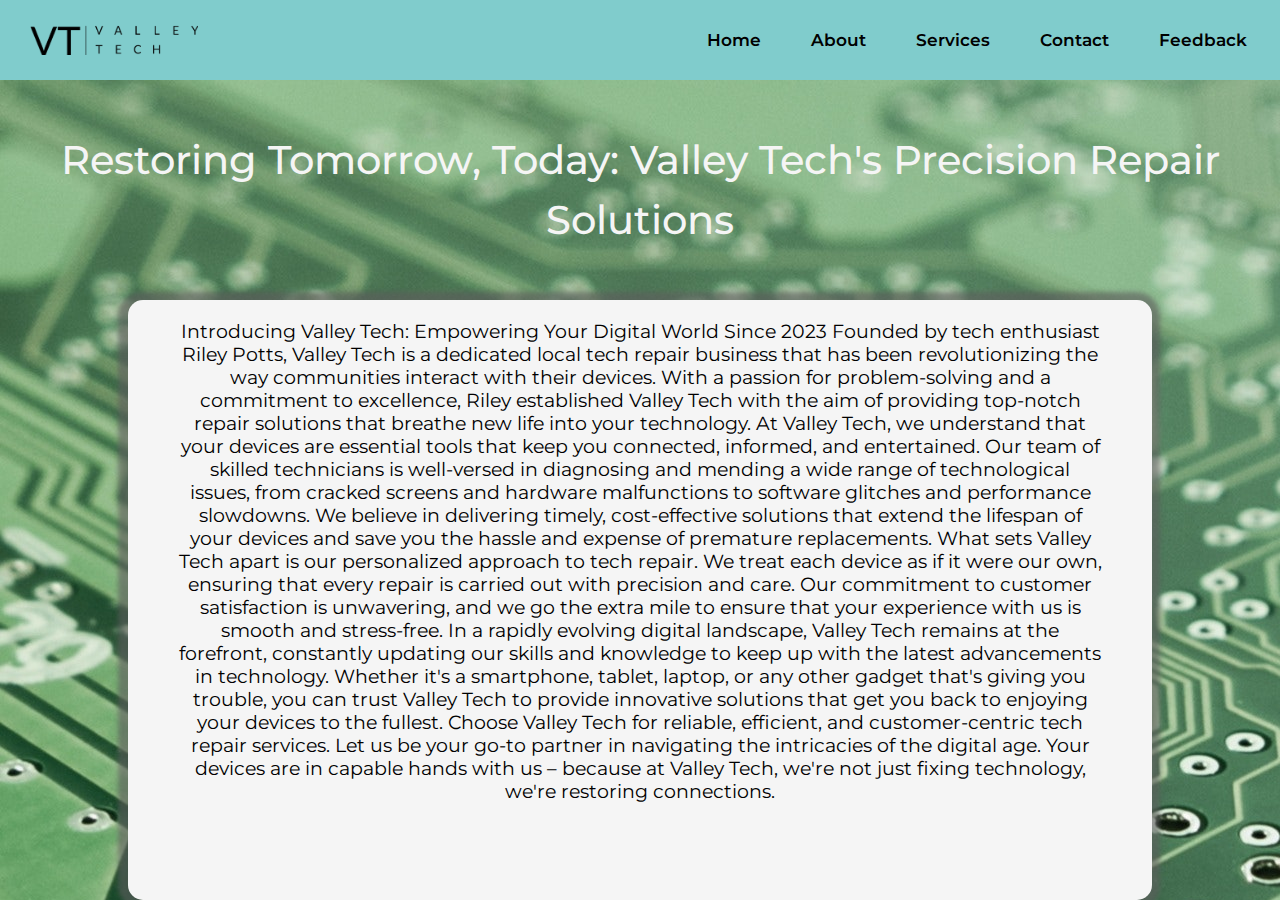
==== index.html @ f39b0812 "Initial commit" ====
<!DOCTYPE html>
<html lang="en">
<head>
    <meta charset="UTF-8">
    <meta name="viewport" content="width=device-width, initial-scale=1.0">
    <title>Valley Tech</title>
    <link rel="stylesheet" href="style.css">
    <link rel="stylesheet" href="https://cdnjs.cloudflare.com/ajax/libs/font-awesome/4.7.0/css/font-awesome.min.css">
</head>

<body>
    <nav>
        <input type="checkbox" id="check">
        <label for="check" class="check-button">
            <i class="fa fa-sharp fa-bars fa-beat"></i>
        </label>
        <label><a href="index.html"><img src="images/ValleyTechLogo.png" alt="" class="logo-image"></a></label>
        <ul>
            <li><a href="#">Home</a></li>
            <li><a href="#">About</a></li>
            <li><a href="#">Services</a></li>
            <li><a href="#">Contact</a></li>
            <li><a href="#">Feedback</a></li>
        </ul>
    </nav>

    <section>
        <p>Restoring Tomorrow, Today: Valley Tech's Precision Repair Solutions</p>
        <div class="main-text-body">
            <h3>
                Introducing Valley Tech: Empowering Your Digital World Since 2023
                
                Founded by tech enthusiast Riley Potts, Valley Tech is a dedicated local tech repair business that has been revolutionizing the way communities interact with their devices. With a passion for problem-solving and a commitment to excellence, Riley established Valley Tech with the aim of providing top-notch repair solutions that breathe new life into your technology.
                
                At Valley Tech, we understand that your devices are essential tools that keep you connected, informed, and entertained. Our team of skilled technicians is well-versed in diagnosing and mending a wide range of technological issues, from cracked screens and hardware malfunctions to software glitches and performance slowdowns. We believe in delivering timely, cost-effective solutions that extend the lifespan of your devices and save you the hassle and expense of premature replacements.
                
                What sets Valley Tech apart is our personalized approach to tech repair. We treat each device as if it were our own, ensuring that every repair is carried out with precision and care. Our commitment to customer satisfaction is unwavering, and we go the extra mile to ensure that your experience with us is smooth and stress-free.
                
                In a rapidly evolving digital landscape, Valley Tech remains at the forefront, constantly updating our skills and knowledge to keep up with the latest advancements in technology. Whether it's a smartphone, tablet, laptop, or any other gadget that's giving you trouble, you can trust Valley Tech to provide innovative solutions that get you back to enjoying your devices to the fullest.
                
                Choose Valley Tech for reliable, efficient, and customer-centric tech repair services. Let us be your go-to partner in navigating the intricacies of the digital age. Your devices are in capable hands with us – because at Valley Tech, we're not just fixing technology, we're restoring connections.</h3>
            
        </div>
    </section>

    <script src="script.js"></script>
</body>
</html>
---- style.css ----
@import url('https://fonts.googleapis.com/css2?family=Montserrat:wght@300;400;500;600;700;800&display=swap');

* {
    margin: 0;
    padding: 0;
    text-decoration: none;
    list-style: none;
    box-sizing: border-box;
    font-weight: 600;
}

body{
    font-family: 'Montserrat', sans-serif;
}

nav {
    background: #80CCCC;
    height: 80px;
    width: 100%;
}

.logo-image{
    height: 30px;
    position: relative;
    top: 50%;
    transform: translate(0, -50%);
    padding-left: 30px;
}

nav ul{
    float: right;
    margin-right: 20px;
}

nav ul li{
    display: inline-block;
    line-height: 80px;
    padding-left: 20px;
}

nav ul li a{
    color: rgb(0, 0, 0);
    padding: 7px 13px;
    border-radius: 3px;
    font-size: 17px;
}

ul a:hover{
    background: rgb(231, 231, 231);
    transition: .5s;
}

.check-button{
    font-size: 30px;
    float: right;
    line-height: 80px;
    margin-right: 30px;
    cursor: pointer;
    display: none;
}

nav #check{
    display: none;
}

@media (max-width: 950px){
    .logo-image{
        height: 25px;
        position: relative;
        top: 50%;
        transform: translate(0, -50%);
        padding-left: 30px;
    }

    nav ul li a{
        color: rgb(0, 0, 0);
        padding: 7px 13px;
        border-radius: 3px;
        font-size: 15px;
    }
}

@media (max-width: 800px) {
    .check-button{
        display: block;
    }
    nav ul{
        position: fixed;
        width: 100%;
        height: 100vh;
        background: #578a8a;
        top: 80px;
        left: 200%;
        text-align: center;
        transition: all .5s;
    }
    nav ul li {
        display: block;
        margin: 50px;
        line-height: 30px;
    }
    nav ul li a{
        font-size: 4vw;
    }
    ul a:hover{
        background: none;
        color: white;
    }
    nav #check:checked ~ul{
        left: 0;
    }
}

section{
    background-image: url(images/PCB-bg.jpg);
    height: calc(100vh - 80px);
}

section p{
    font-size: 40px;
    font-weight: 500;
    text-align: center;
    padding: 50px 0 50px 0;
    color: whitesmoke;
    line-height: 60px;
}

section h3{
    font-weight: 400;
    text-align: center;
    padding: 20px 50px 0 50px;
}

.main-text-body{
    background-color: whitesmoke;
    width: 80%;
    height: calc(100vh - 300px);
    position: relative;
    left: 50%;
    top: 160px;
    transform: translate(-50%, -160px);
    border-radius: 15px;
    box-shadow: -1px 1px 5px 9px rgba(92, 92, 92, 0.616);
}
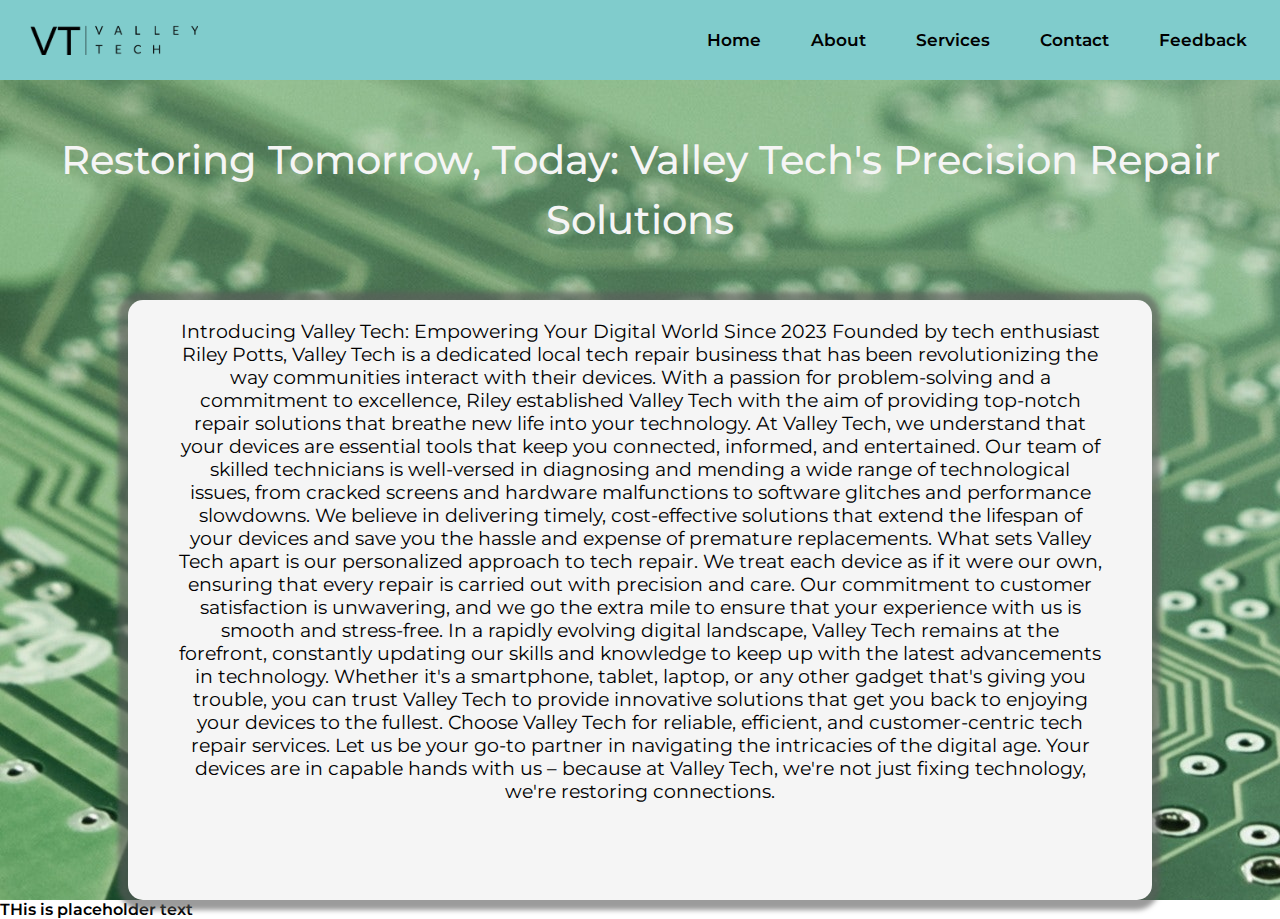
==== commit 07edb03b: "test" ====
--- a/index.html
+++ b/index.html
@@ -41,7 +41,7 @@
                 Choose Valley Tech for reliable, efficient, and customer-centric tech repair services. Let us be your go-to partner in navigating the intricacies of the digital age. Your devices are in capable hands with us – because at Valley Tech, we're not just fixing technology, we're restoring connections.</h3>
             
         </div>
-    </section>
+    </section>THis is placeholder text
 
     <script src="script.js"></script>
 </body>
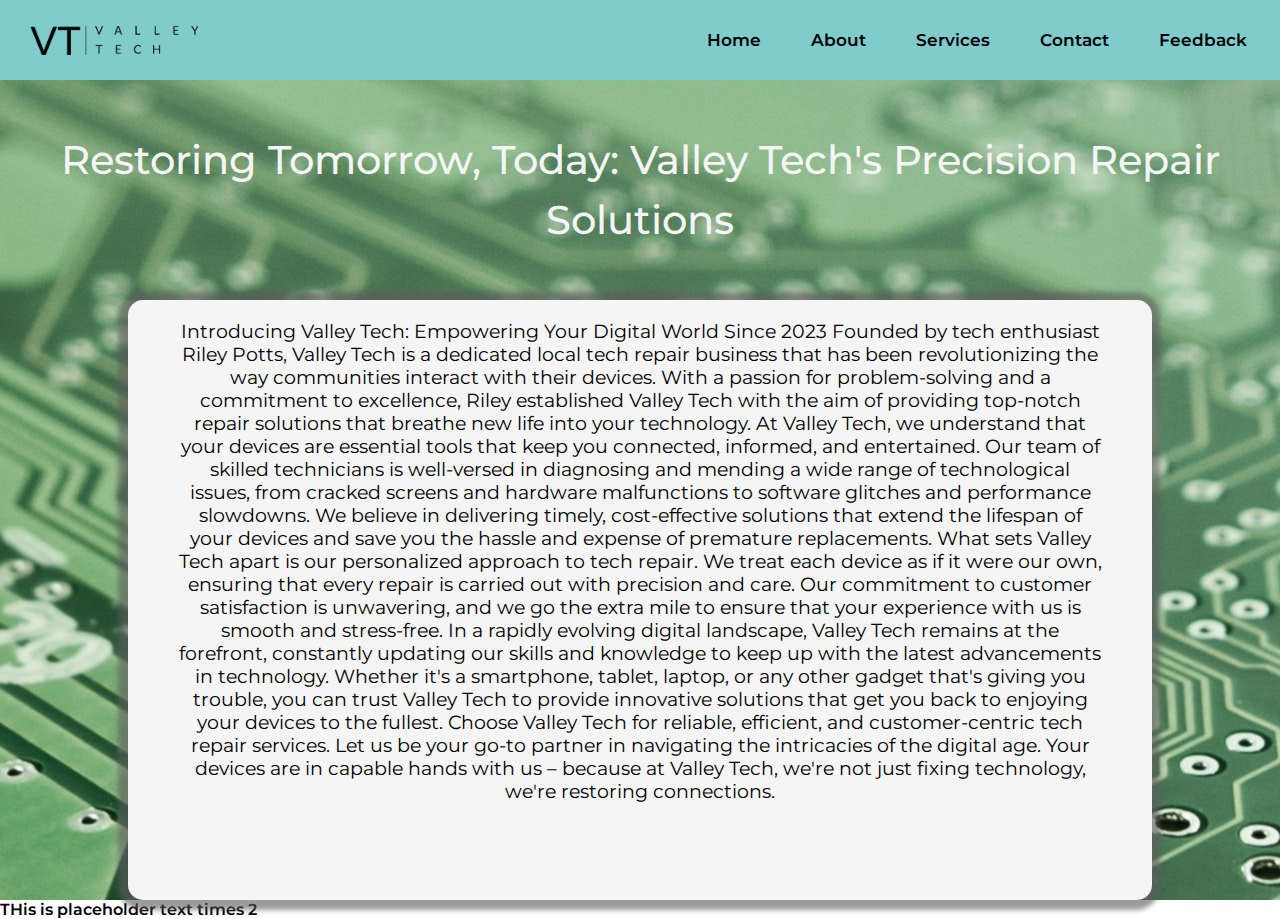
==== commit 23cb834d: "test 2" ====
--- a/index.html
+++ b/index.html
@@ -41,7 +41,7 @@
                 Choose Valley Tech for reliable, efficient, and customer-centric tech repair services. Let us be your go-to partner in navigating the intricacies of the digital age. Your devices are in capable hands with us – because at Valley Tech, we're not just fixing technology, we're restoring connections.</h3>
             
         </div>
-    </section>THis is placeholder text
+    </section>THis is placeholder text times 2
 
     <script src="script.js"></script>
 </body>
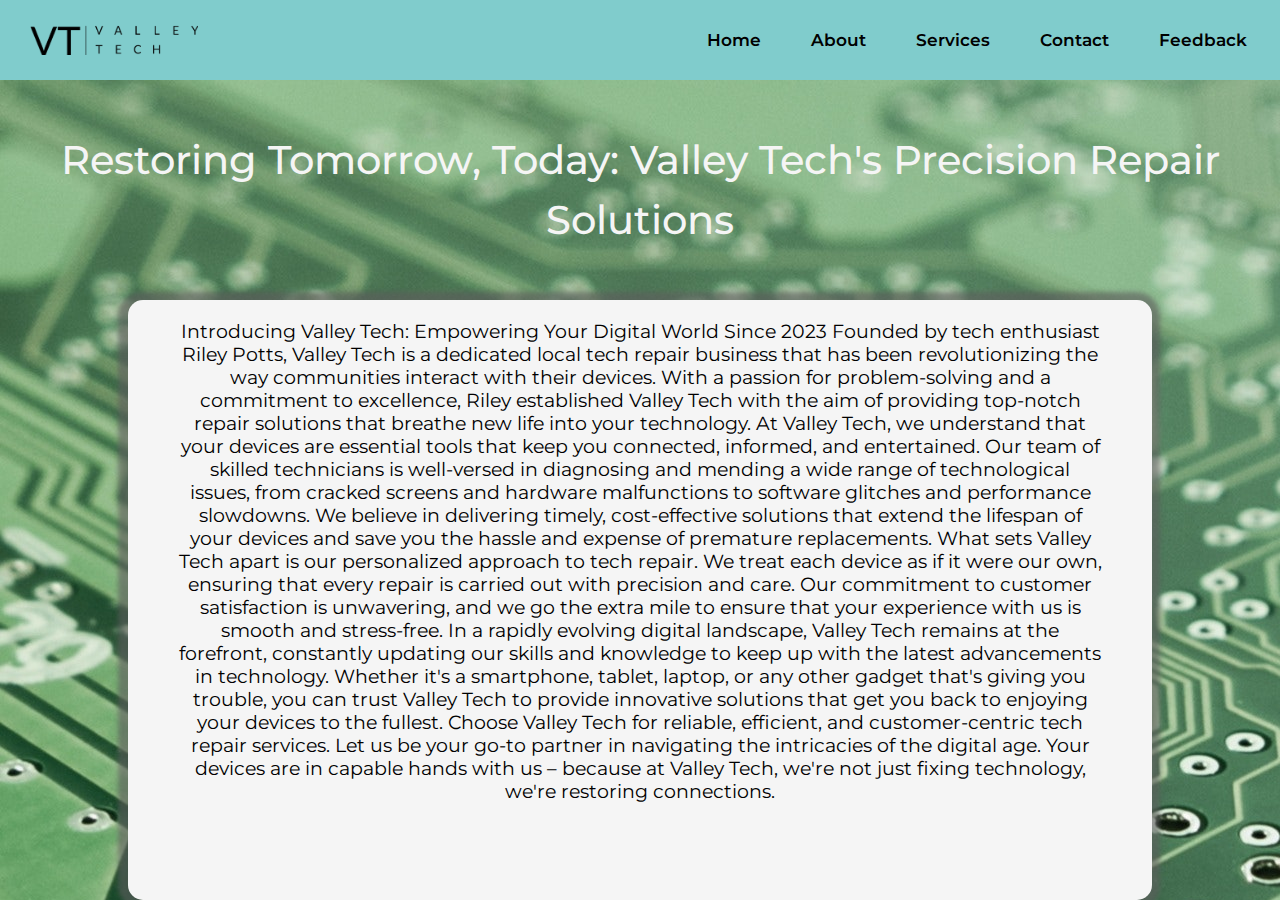
==== commit c4b2cd62: "test 3" ====
--- a/index.html
+++ b/index.html
@@ -41,7 +41,7 @@
                 Choose Valley Tech for reliable, efficient, and customer-centric tech repair services. Let us be your go-to partner in navigating the intricacies of the digital age. Your devices are in capable hands with us – because at Valley Tech, we're not just fixing technology, we're restoring connections.</h3>
             
         </div>
-    </section>THis is placeholder text times 2
+    </section>
 
     <script src="script.js"></script>
 </body>
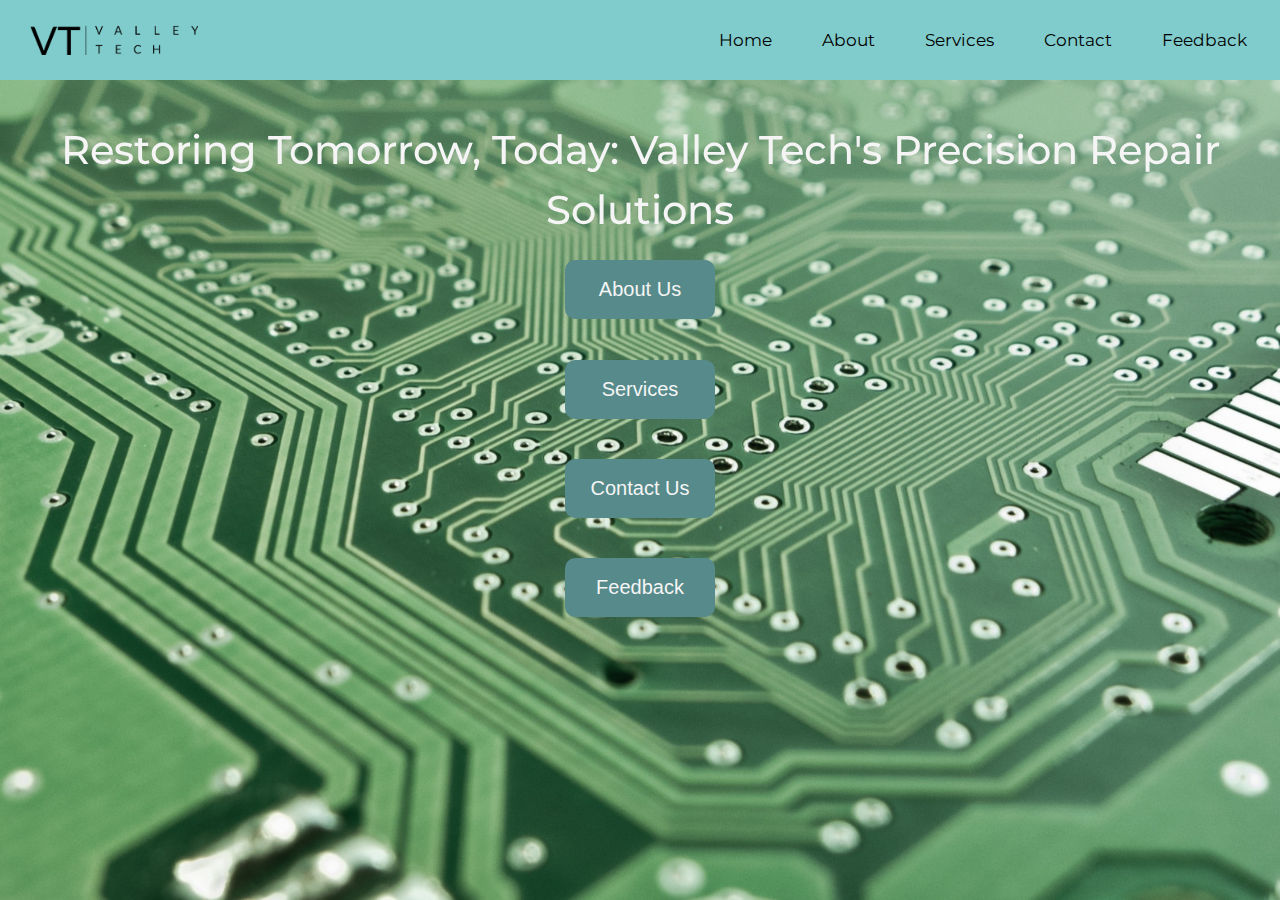
==== commit 1d5fe746: "updated webpage" ====
--- a/index.html
+++ b/index.html
@@ -1,48 +1,62 @@
 <!DOCTYPE html>
 <html lang="en">
-<head>
-    <meta charset="UTF-8">
-    <meta name="viewport" content="width=device-width, initial-scale=1.0">
-    <title>Valley Tech</title>
-    <link rel="stylesheet" href="style.css">
-    <link rel="stylesheet" href="https://cdnjs.cloudflare.com/ajax/libs/font-awesome/4.7.0/css/font-awesome.min.css">
-</head>
+    <head>
+        <meta charset="UTF-8">
+        <meta name="viewport" content="width=device-width, initial-scale=1.0">
+        <title>Valley Tech</title>
+        <link rel="stylesheet" href="style.css">
+        <link rel="stylesheet" href="https://cdnjs.cloudflare.com/ajax/libs/font-awesome/4.7.0/css/font-awesome.min.css">
+    </head>
+    
+    <body>
+        <nav>
+            <input type="checkbox" id="check">
+            <label for="check" class="check-button">
+                <i class="fa fa-sharp fa-bars fa-beat"></i>
+            </label>
+            <label><a href="index.html"><img src="images/ValleyTechLogo.png" alt="" class="logo-image"></a></label>
+            <ul>
+                <li><a href="index.html">Home</a></li>
+                <li><a href="about-us.html">About</a></li>
+                <li><a href="services.html">Services</a></li>
+                <li><a href="contact.html">Contact</a></li>
+                <li><a href="feedback.html">Feedback</a></li>
+            </ul>
+        </nav>
+        
+        <img class="bg" src="images/PCB-bg.jpg" alt="">
+        <div class="slogan-container">
+            <p class="slogan-main">Restoring Tomorrow, Today: Valley Tech's Precision Repair Solutions</p>    
+        </div>
 
-<body>
-    <nav>
-        <input type="checkbox" id="check">
-        <label for="check" class="check-button">
-            <i class="fa fa-sharp fa-bars fa-beat"></i>
-        </label>
-        <label><a href="index.html"><img src="images/ValleyTechLogo.png" alt="" class="logo-image"></a></label>
-        <ul>
-            <li><a href="#">Home</a></li>
-            <li><a href="#">About</a></li>
-            <li><a href="#">Services</a></li>
-            <li><a href="#">Contact</a></li>
-            <li><a href="#">Feedback</a></li>
-        </ul>
-    </nav>
+        <button type="button" class="about-us-button">About Us</button>
+        <div class="about-us-content">
+            <p class="about-us-text">Introducing Valley Tech: Empowering Your Digital World Since 2023
 
-    <section>
-        <p>Restoring Tomorrow, Today: Valley Tech's Precision Repair Solutions</p>
-        <div class="main-text-body">
-            <h3>
-                Introducing Valley Tech: Empowering Your Digital World Since 2023
-                
                 Founded by tech enthusiast Riley Potts, Valley Tech is a dedicated local tech repair business that has been revolutionizing the way communities interact with their devices. With a passion for problem-solving and a commitment to excellence, Riley established Valley Tech with the aim of providing top-notch repair solutions that breathe new life into your technology.
                 
                 At Valley Tech, we understand that your devices are essential tools that keep you connected, informed, and entertained. Our team of skilled technicians is well-versed in diagnosing and mending a wide range of technological issues, from cracked screens and hardware malfunctions to software glitches and performance slowdowns. We believe in delivering timely, cost-effective solutions that extend the lifespan of your devices and save you the hassle and expense of premature replacements.
                 
                 What sets Valley Tech apart is our personalized approach to tech repair. We treat each device as if it were our own, ensuring that every repair is carried out with precision and care. Our commitment to customer satisfaction is unwavering, and we go the extra mile to ensure that your experience with us is smooth and stress-free.
                 
-                In a rapidly evolving digital landscape, Valley Tech remains at the forefront, constantly updating our skills and knowledge to keep up with the latest advancements in technology. Whether it's a smartphone, tablet, laptop, or any other gadget that's giving you trouble, you can trust Valley Tech to provide innovative solutions that get you back to enjoying your devices to the fullest.
-                
-                Choose Valley Tech for reliable, efficient, and customer-centric tech repair services. Let us be your go-to partner in navigating the intricacies of the digital age. Your devices are in capable hands with us – because at Valley Tech, we're not just fixing technology, we're restoring connections.</h3>
-            
+                In a rapidly evolving digital landscape, Valley Tech remains at the forefront, constantly updating our skills and knowledge to keep up with the latest advancements in technology. Whether it's a smartphone, tablet, laptop, or any other gadget that's giving you trouble, you can trust Valley Tech to provide innovative solutions that get you back to enjoying your devices to the fullest.</p>
         </div>
-    </section>
 
-    <script src="script.js"></script>
-</body>
-</html>+        <button type="button" class="services-button">Services</button>
+        <div class="services-content">
+            <p class="servives-text">Lorem ipsum dolor, sit amet consectetur adipisicing elit. Quisquam voluptas, esse ea quod exercitationem aspernatur! Aut expedita soluta atque reiciendis. Aperiam molestiae veniam inventore minima impedit ducimus, repellendus debitis culpa?</p>
+        </div>
+
+        <button type="button" class="contact-button">Contact Us</button>
+        <div class="contact-content">
+            <p class="servives-text">Lorem ipsum dolor, sit amet consectetur adipisicing elit. Quisquam voluptas, esse ea quod exercitationem aspernatur! Aut expedita soluta atque reiciendis. Aperiam molestiae veniam inventore minima impedit ducimus, repellendus debitis culpa?</p>
+        </div>
+
+        <button type="button" class="feedback-button">Feedback</button>
+        <div class="feedback-content">
+            <p class="feedback-text">Lorem ipsum dolor, sit amet consectetur adipisicing elit. Quisquam voluptas, esse ea quod exercitationem aspernatur! Aut expedita soluta atque reiciendis. Aperiam molestiae veniam inventore minima impedit ducimus, repellendus debitis culpa?</p>
+        </div>
+
+        <script src="script.js"></script>
+    </body>
+    </html>--- a/style.css
+++ b/style.css
@@ -6,7 +6,6 @@
     text-decoration: none;
     list-style: none;
     box-sizing: border-box;
-    font-weight: 600;
 }
 
 body{
@@ -17,6 +16,8 @@
     background: #80CCCC;
     height: 80px;
     width: 100%;
+    position: fixed;
+    z-index: 2;
 }
 
 .logo-image{
@@ -27,6 +28,87 @@
     padding-left: 30px;
 }
 
+.descriptor-page-contnet{
+    width: 100%;
+    background-color: whitesmoke;
+    font-weight: 400;
+    font-size: large;
+    position: relative;
+    top: 80px;
+    padding: 18px;
+    height: max-content
+}
+
+.descriptor-text-container{
+    width: 100%;
+    height: max-content;
+    background-color: none;
+    position: relative;
+}
+
+.about-us-text-p1{
+    text-align: left;
+    margin-right: 30%;
+    padding: 40px 20px 40px 20px;
+    padding: 20px;
+}
+
+.text-image-1 {
+    width: 22%;
+    position: absolute;
+    top: 50%;
+    left: 80%;
+    transform: translate(-20%,-50%);
+
+}
+
+.text-image-2{
+    width: 22%;
+    position: absolute;
+    top: 50%;
+    left: 20%;
+    transform: translate(-80%,-50%);
+}
+.about-us-text-p2{
+    text-align: right;
+    padding: 20px;
+    margin-left: 30%;
+    padding: 40px 20px 40px 20px;
+
+}
+
+.about-us-text-p3{
+    text-align: left;
+    padding: 20px;
+    margin-right: 30%;
+    padding: 40px 20px 40px 20px;
+    
+}
+
+.about-us-text-p4{
+    text-align: right;
+    padding: 20px;
+    margin-left: 30%;
+    padding: 40px 20px 40px 20px;
+    
+}
+
+
+.about-us-content{
+    width: 100%;
+    background-color: whitesmoke;
+    font-weight: 400;
+    position: relative;
+    top: 80px;
+    text-align: center;
+    padding: 0 18px;
+    max-height: 0;
+    overflow: hidden;
+    transition: max-height 0.2s ease-out;
+}
+.about-us-text{
+    padding: 20px;
+}
 nav ul{
     float: right;
     margin-right: 20px;
@@ -78,6 +160,7 @@
         border-radius: 3px;
         font-size: 15px;
     }
+    
 }
 
 @media (max-width: 800px) {
@@ -93,52 +176,263 @@
         left: 200%;
         text-align: center;
         transition: all .5s;
+        z-index: 1;
     }
     nav ul li {
         display: block;
         margin: 50px;
         line-height: 30px;
     }
+
     nav ul li a{
         font-size: 4vw;
     }
+
     ul a:hover{
         background: none;
         color: white;
     }
     nav #check:checked ~ul{
-        left: 0;
-    }
-}
-
-section{
+        left: 0;    
+    }
+
+    .text-image-1 {
+        width: 50%;
+        position: relative;
+        top: 50%;
+        left: 50%;
+        transform: translate(-50%);
+    }
+    
+    .text-image-2{
+        width: 50%;
+        position: relative;
+        top: 50%;
+        left: 50%;
+        transform: translate(-50%);
+    }
+
+    .about-us-text-p1{
+        text-align: center;
+        padding: 20px;
+        margin: 0;
+    }
+
+
+    .about-us-text-p2{
+        text-align: center;
+        padding: 20px;
+        margin: 0;
+    }
+    .about-us-text-p3{
+        text-align: center;
+        padding: 20px;
+        margin: 0;
+    }
+    .about-us-text-p4{
+        text-align: center;
+        padding: 20px;
+        margin: 0;
+    }
+
+}
+
+.bg{
     background-image: url(images/PCB-bg.jpg);
-    height: calc(100vh - 80px);
-}
-
-section p{
+    position: fixed;
+    height: 100vh;
+    width: 100vw;
+    top: 0;
+    z-index: -1;
+}
+
+.slogan-main{
     font-size: 40px;
     font-weight: 500;
     text-align: center;
     padding: 50px 0 50px 0;
     color: whitesmoke;
     line-height: 60px;
-}
-
-section h3{
+    position: relative;
+    top: 50px;
+}
+.slogan-container{
+    padding: 20px;
+}
+
+.page-desc{
+    font-size: 40px;
+    font-weight: 500;
+    text-align: center;
+    position: relative;
+    top: 80px;
+    color: whitesmoke;
+    line-height: 60px;
+}
+
+.page-desc-container{
+    padding: 40px;
+}
+
+.about-us-button {
+    background-color: #578a8a;
+    color: whitesmoke;
+    cursor: pointer;
+    padding: 18px;
+    width: 150px;
+    border: none;
+    border-radius: 10px;
+    text-align: center;
+    outline: none;
+    font-size: 20px;
+    position: absolute;
+    left: 50%;
+    transform: translate(-50%);
+}
+
+.about-us-button:hover{
+    background-color: #3b5e5e;
+    transition: .5s;
+}
+
+.about-us-button:active{
+    background-color: #578a8a;
+    transition: .2s;
+}
+
+
+
+
+.services-button {
+    background-color: #578a8a;
+    color: whitesmoke;
+    cursor: pointer;
+    padding: 18px;
+    width: 150px;
+    border: none;
+    border-radius: 10px;
+    text-align: center;
+    outline: none;
+    font-size: 20px;
+    position: relative;
+    left: 50%;
+    top: 100px;
+    transform: translate(-50%);
+}
+
+.services-button:hover{
+    background-color: #3b5e5e;
+    transition: .5s;
+}
+
+.services-button:active{
+    background-color: #578a8a;
+    transition: .2s;
+}
+
+.services-content{
+    width: 100%;
+    background-color: whitesmoke;
     font-weight: 400;
-    text-align: center;
-    padding: 20px 50px 0 50px;
-}
-
-.main-text-body{
+    position: relative;
+    top: 120px;
+    text-align: center;
+    padding: 0 18px;
+    max-height: 0;
+    overflow: hidden;
+    transition: max-height 0.2s ease-out;
+}
+
+.servives-text{
+    padding: 20px;
+}
+
+
+
+.contact-button {
+    background-color: #578a8a;
+    color: whitesmoke;
+    cursor: pointer;
+    padding: 18px;
+    width: 150px;
+    border: none;
+    border-radius: 10px;
+    text-align: center;
+    outline: none;
+    font-size: 20px;
+    position: relative;
+    left: 50%;
+    top: 140px;
+    transform: translate(-50%);
+}
+
+.contact-button:hover{
+    background-color: #3b5e5e;
+    transition: .5s;
+}
+
+.contact-button:active{
+    background-color: #578a8a;
+    transition: .2s;
+}
+
+.contact-content{
+    width: 100%;
     background-color: whitesmoke;
-    width: 80%;
-    height: calc(100vh - 300px);
+    font-weight: 400;
+    position: relative;
+    top: 160px;
+    text-align: center;
+    padding: 0 18px;
+    max-height: 0;
+    overflow: hidden;
+    transition: max-height 0.2s ease-out;
+}
+
+.contact-text{
+    padding: 20px;
+}
+
+.feedback-button {
+    background-color: #578a8a;
+    color: whitesmoke;
+    cursor: pointer;
+    padding: 18px;
+    width: 150px;
+    border: none;
+    border-radius: 10px;
+    text-align: center;
+    outline: none;
+    font-size: 20px;
     position: relative;
     left: 50%;
-    top: 160px;
-    transform: translate(-50%, -160px);
-    border-radius: 15px;
-    box-shadow: -1px 1px 5px 9px rgba(92, 92, 92, 0.616);
+    top: 180px;
+    transform: translate(-50%);
+}
+
+.feedback-button:hover{
+    background-color: #3b5e5e;
+    transition: .5s;
+}
+
+.feedback-button:active{
+    background-color: #578a8a;
+    transition: .2s;
+}
+
+.feedback-content{
+    width: 100%;
+    background-color: whitesmoke;
+    font-weight: 400;
+    position: relative;
+    top: 200px;
+    text-align: center;
+    padding: 0 18px;
+    max-height: 0;
+    overflow: hidden;
+    transition: max-height 0.2s ease-out;
+}
+
+.feedback-text{
+    padding: 20px;
 }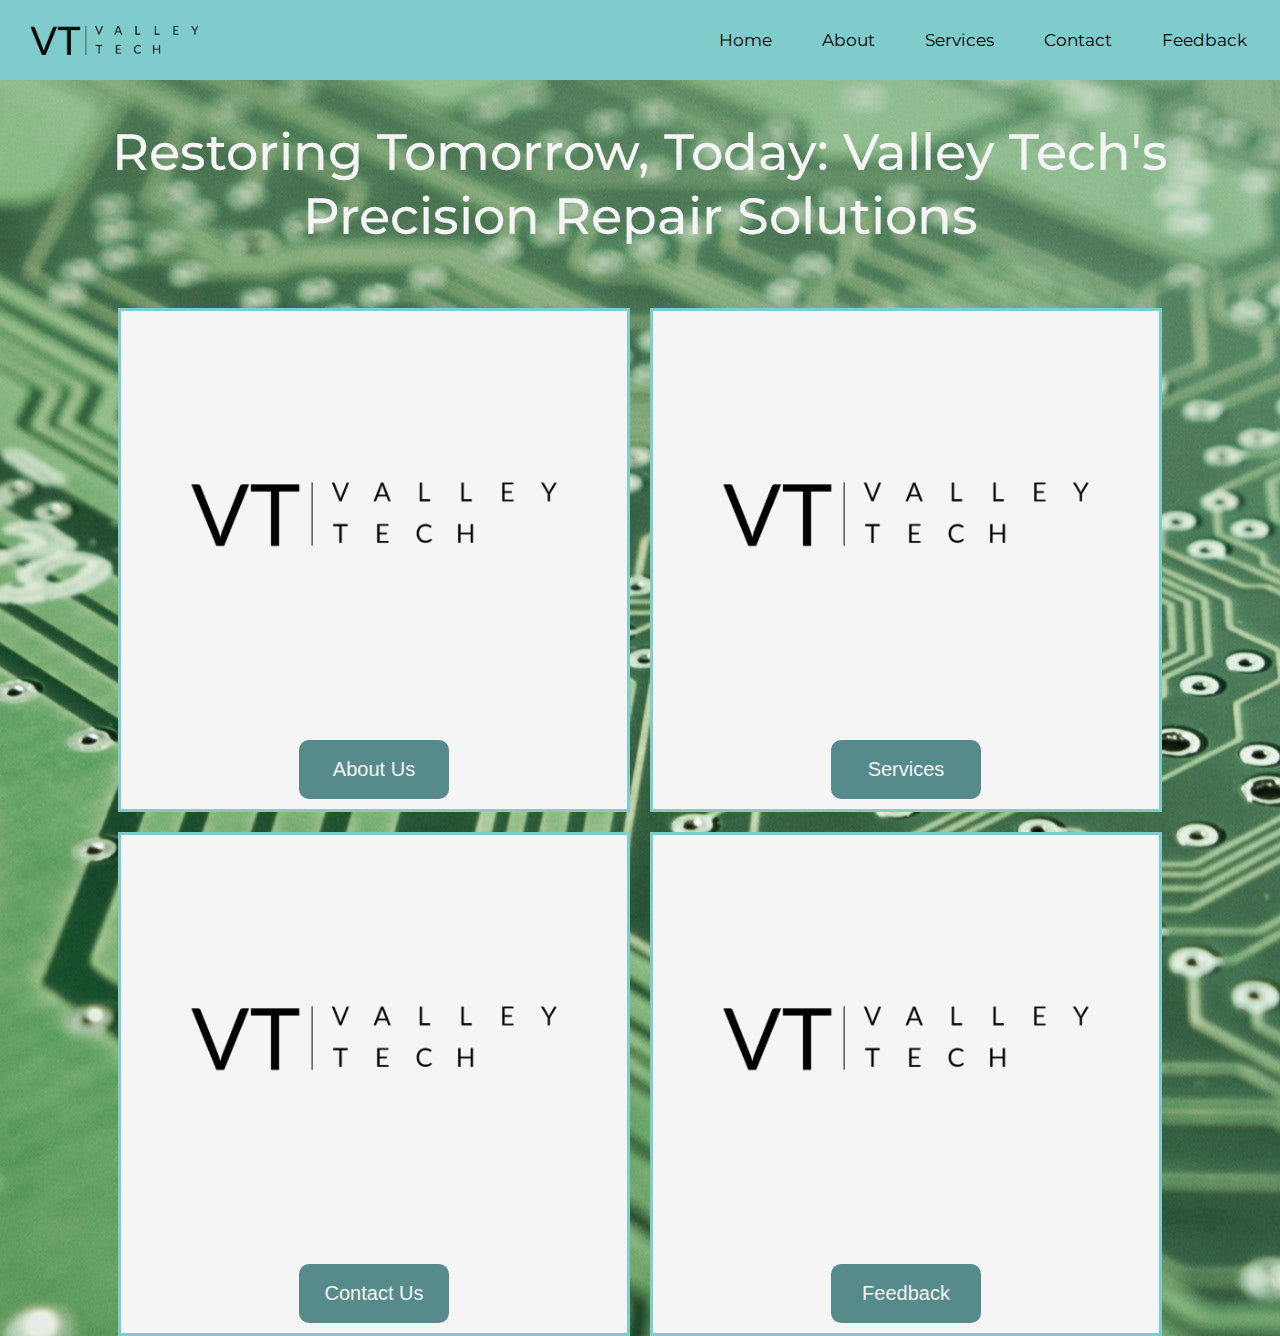
==== commit 3c034844: "Big Update" ====
--- a/index.html
+++ b/index.html
@@ -3,7 +3,7 @@
     <head>
         <meta charset="UTF-8">
         <meta name="viewport" content="width=device-width, initial-scale=1.0">
-        <title>Valley Tech</title>
+        <title>Valley Tech - Restoring Tomorrow, Today: Valley Tech's Precision Repair Solutions</title>
         <link rel="stylesheet" href="style.css">
         <link rel="stylesheet" href="https://cdnjs.cloudflare.com/ajax/libs/font-awesome/4.7.0/css/font-awesome.min.css">
     </head>
@@ -14,7 +14,7 @@
             <label for="check" class="check-button">
                 <i class="fa fa-sharp fa-bars fa-beat"></i>
             </label>
-            <label><a href="index.html"><img src="images/ValleyTechLogo.png" alt="" class="logo-image"></a></label>
+            <label><a href="index.html"><img src="images/ValleyTechLogo.png" alt="" class="logo-image" id="logo"></a></label>
             <ul>
                 <li><a href="index.html">Home</a></li>
                 <li><a href="about-us.html">About</a></li>
@@ -29,33 +29,48 @@
             <p class="slogan-main">Restoring Tomorrow, Today: Valley Tech's Precision Repair Solutions</p>    
         </div>
 
-        <button type="button" class="about-us-button">About Us</button>
-        <div class="about-us-content">
-            <p class="about-us-text">Introducing Valley Tech: Empowering Your Digital World Since 2023
+            <div class="panel-container-home">
+                <div class="home-panel">
+                    <img src="images/ValleyTechLogoSquare.png" alt="">
+                    <button type="button" class="home-panel-button">About Us</button>
+                    <div class="home-panel-content panel-content-opacity">
+                        <p class="home-desc">
+                            Meet Valley Tech, your local tech repair destination founded by Riley Potts. Our expert team rejuvenates devices, from cracked screens to software glitches, saving you time and money. With a personalized touch, we're committed to extending your tech's lifespan and ensuring your satisfaction. Stay ahead in the digital world with Valley Tech – where we don't just fix devices, we restore connections.<br>Learn more <a href="about-us.html">here</a>.
+                        </p>
+                    </div>
+                </div>
+                <div class="home-panel">
+                    <img src="images/ValleyTechLogoSquare.png" alt="">
+                    <button type="button" class="home-panel-button">Services</button>
+                    <div class="home-panel-content panel-content-opacity  ">
+                        <p class="home-desc">
+                            Valley Tech offers a comprehensive range of tech repair services, including screen repair, hardware and software troubleshooting, battery replacement, data recovery, virus removal, and device optimization. With a personalized touch, they provide expert guidance on device maintenance, customization, and accessories, while also offering remote support and data backup solutions. Whether it's a cracked screen or a software glitch, Valley Tech is your trusted partner for restoring and enhancing your devices' performance and longevity.<br>Learn more <a href="services.html">here</a>.
+                        </p>
+                    </div>
+                </div>
+                <div class="home-panel">
+                    <img src="images/ValleyTechLogoSquare.png" alt="">
+                    <button type="button" class="home-panel-button">Contact Us</button>
+                    <div class="home-panel-content panel-content-opacity  ">
+                        <ul class="home-desc-li">
+                            <li>Tel:- 07375 645211</li>
+                            <li>Mobile:- 07375 645211</li>
+                            <li>Email:- riley.potts18@gmail.com</li>
+                        </ul>
+                    </div>
+                </div>
+                <div class="home-panel">
+                    <img src="images/ValleyTechLogoSquare.png" alt="">
+                    <button type="button" class="home-panel-button">Feedback</button>
+                    <div class="home-panel-content panel-content-opacity  ">
+                        <p class="home-desc">
+                            Easily share your feedback with Valley Tech through various review platforms. On Google, rate and review on our business page. For Yelp, find us and leave your thoughts. Directly submit feedback on our website in the "Feedback" section. Your reviews on Google, Yelp, and our website are crucial in helping us enhance our tech repair services at Valley Tech. Thank you for contributing to our continued improvement!<br>Learn more <a href="feedback.html">here</a>.
+                        </p>
+                    </div>
+                </div>
+            </div>
+        
 
-                Founded by tech enthusiast Riley Potts, Valley Tech is a dedicated local tech repair business that has been revolutionizing the way communities interact with their devices. With a passion for problem-solving and a commitment to excellence, Riley established Valley Tech with the aim of providing top-notch repair solutions that breathe new life into your technology.
-                
-                At Valley Tech, we understand that your devices are essential tools that keep you connected, informed, and entertained. Our team of skilled technicians is well-versed in diagnosing and mending a wide range of technological issues, from cracked screens and hardware malfunctions to software glitches and performance slowdowns. We believe in delivering timely, cost-effective solutions that extend the lifespan of your devices and save you the hassle and expense of premature replacements.
-                
-                What sets Valley Tech apart is our personalized approach to tech repair. We treat each device as if it were our own, ensuring that every repair is carried out with precision and care. Our commitment to customer satisfaction is unwavering, and we go the extra mile to ensure that your experience with us is smooth and stress-free.
-                
-                In a rapidly evolving digital landscape, Valley Tech remains at the forefront, constantly updating our skills and knowledge to keep up with the latest advancements in technology. Whether it's a smartphone, tablet, laptop, or any other gadget that's giving you trouble, you can trust Valley Tech to provide innovative solutions that get you back to enjoying your devices to the fullest.</p>
-        </div>
-
-        <button type="button" class="services-button">Services</button>
-        <div class="services-content">
-            <p class="servives-text">Lorem ipsum dolor, sit amet consectetur adipisicing elit. Quisquam voluptas, esse ea quod exercitationem aspernatur! Aut expedita soluta atque reiciendis. Aperiam molestiae veniam inventore minima impedit ducimus, repellendus debitis culpa?</p>
-        </div>
-
-        <button type="button" class="contact-button">Contact Us</button>
-        <div class="contact-content">
-            <p class="servives-text">Lorem ipsum dolor, sit amet consectetur adipisicing elit. Quisquam voluptas, esse ea quod exercitationem aspernatur! Aut expedita soluta atque reiciendis. Aperiam molestiae veniam inventore minima impedit ducimus, repellendus debitis culpa?</p>
-        </div>
-
-        <button type="button" class="feedback-button">Feedback</button>
-        <div class="feedback-content">
-            <p class="feedback-text">Lorem ipsum dolor, sit amet consectetur adipisicing elit. Quisquam voluptas, esse ea quod exercitationem aspernatur! Aut expedita soluta atque reiciendis. Aperiam molestiae veniam inventore minima impedit ducimus, repellendus debitis culpa?</p>
-        </div>
 
         <script src="script.js"></script>
     </body>
--- a/style.css
+++ b/style.css
@@ -4,7 +4,6 @@
     margin: 0;
     padding: 0;
     text-decoration: none;
-    list-style: none;
     box-sizing: border-box;
 }
 
@@ -28,6 +27,31 @@
     padding-left: 30px;
 }
 
+.bg{
+    background-image: url(images/PCB-bg.jpg);
+    background-repeat: repeat;
+    position: fixed;
+    background-size: cover;
+    top: 0;
+    z-index: -1;
+}
+
+
+.slogan-main{
+    font-size: 4vw;
+    font-weight: 500;
+    text-align: center;
+    padding: 50px 0 50px 0;
+    color: whitesmoke;
+    line-height: 5vw;
+    position: relative;
+    top: 50px;
+}
+.slogan-container{
+    padding: 20px;
+}
+
+
 .descriptor-page-contnet{
     width: 100%;
     background-color: whitesmoke;
@@ -36,7 +60,7 @@
     position: relative;
     top: 80px;
     padding: 18px;
-    height: max-content
+    height: max-content;
 }
 
 .descriptor-text-container{
@@ -45,54 +69,6 @@
     background-color: none;
     position: relative;
 }
-
-.about-us-text-p1{
-    text-align: left;
-    margin-right: 30%;
-    padding: 40px 20px 40px 20px;
-    padding: 20px;
-}
-
-.text-image-1 {
-    width: 22%;
-    position: absolute;
-    top: 50%;
-    left: 80%;
-    transform: translate(-20%,-50%);
-
-}
-
-.text-image-2{
-    width: 22%;
-    position: absolute;
-    top: 50%;
-    left: 20%;
-    transform: translate(-80%,-50%);
-}
-.about-us-text-p2{
-    text-align: right;
-    padding: 20px;
-    margin-left: 30%;
-    padding: 40px 20px 40px 20px;
-
-}
-
-.about-us-text-p3{
-    text-align: left;
-    padding: 20px;
-    margin-right: 30%;
-    padding: 40px 20px 40px 20px;
-    
-}
-
-.about-us-text-p4{
-    text-align: right;
-    padding: 20px;
-    margin-left: 30%;
-    padding: 40px 20px 40px 20px;
-    
-}
-
 
 .about-us-content{
     width: 100%;
@@ -106,12 +82,16 @@
     overflow: hidden;
     transition: max-height 0.2s ease-out;
 }
+
 .about-us-text{
     padding: 20px;
 }
+
+
 nav ul{
     float: right;
     margin-right: 20px;
+    list-style: none;
 }
 
 nav ul li{
@@ -145,6 +125,253 @@
     display: none;
 }
 
+
+.services-text{
+    margin: 20px;
+}
+
+
+.panel-container{
+    display: flex;
+    flex-wrap: wrap;
+    justify-content: center;
+    gap: 20px;
+    margin-bottom: 20px;
+    height: max-content;
+    position: relative;
+    top: 80px;
+}
+
+.panel-container-home{
+    display: flex;
+    flex-wrap: wrap;
+    justify-content: center;
+    gap: 20px;
+    margin-bottom: 20px;
+    height: max-content;
+    position: relative;
+    top: 40px;
+}
+
+.services-panel{
+    width: 30vw;
+    height: max-content;
+    background-color: whitesmoke;
+    border: solid 3px;
+    border-color: #80CCCC;
+}
+
+.services-panel img{
+    max-height: 200px;
+    position: relative;
+    top: 0%;
+    left: 50%;
+    transform: translate(-50%);
+    padding-top: 5px;
+}
+
+.service-name{
+    position: relative;
+    text-align: center;
+    font-size: 2vw;
+    padding: 10px;
+}
+
+.service-panel-button{
+    background-color: #578a8a;
+    color: whitesmoke;
+    cursor: pointer;
+    padding: 18px;
+    width: 150px;
+    border: none;
+    border-radius: 10px;
+    text-align: center;
+    outline: none;
+    font-size: 20px;
+    position: relative;
+    left: 50%;
+    top: 5px;
+    transform: translate(-50%);
+}
+
+.service-panel-button:hover{
+    background-color: #3b5e5e;
+    transition: .5s;
+}
+
+.service-panel-button:active{
+    background-color: #578a8a;
+    transition: .2s;
+}
+
+.service-desc{
+    position: relative;
+    font-size: 1.6vw;
+    padding-bottom: 5px;
+}
+
+.service-panel-content{
+    width: 100%;
+    background-color: whitesmoke;
+    font-weight: 400;
+    position: relative;
+    left: 50%;
+    transform: translate(-50%);
+    text-align: center;
+    height: 0;
+    overflow: hidden;
+    transition: height 0.2s ease-out;
+    margin-top: 30px;
+}
+
+.about-us-panel{
+    height: max-content;
+    background-color: whitesmoke;
+    flex-basis: 40%;
+    border: #80CCCC solid;
+    border-color: #80CCCC;
+}
+
+.about-us-panel-button{
+    background-color: #578a8a;
+    color: whitesmoke;
+    cursor: pointer;
+    padding: 18px;
+    width: 150px;
+    border: none;
+    border-radius: 10px;
+    text-align: center;
+    outline: none;
+    font-size: 20px;
+    position: relative;
+    left: 50%;
+    transform: translate(-50%);
+    top: 20px;
+}
+
+.about-us-panel-button:hover{
+    background-color: #3b5e5e;
+    transition: .5s;
+}
+
+.about-us-panel-button:active{
+    background-color: #578a8a;
+    transition: .2s;
+}
+
+.about-us-panel img{
+    max-width: 80%;
+    position: relative;
+    top: 0%;
+    left: 50%;
+    transform: translate(-50%);
+    padding: 20px;
+}
+
+.about-us-panel-content{
+    width: 100%;
+    background-color: whitesmoke;
+    font-weight: 400;
+    position: relative;
+    height: 0;
+    overflow: hidden;
+    transition: height 0.2s ease-out;
+    margin-top: 30px;
+    text-align: center;
+    
+}
+
+.about-us-desc{
+    position: relative;
+    font-size: 1.9vw;
+    padding: 10px;
+}
+
+.home-panel{
+    height: max-content;
+    background-color: whitesmoke;
+    flex-basis: 40vw;
+    border: #80CCCC solid;
+    border-color: #80CCCC;
+}
+
+
+.home-panel-button{
+    background-color: #578a8a;
+    color: whitesmoke;
+    cursor: pointer;
+    padding: 18px;
+    width: 150px;
+    border: none;
+    border-radius: 10px;
+    text-align: center;
+    outline: none;
+    font-size: 20px;
+    position: relative;
+    left: 50%;
+    transform: translate(-50%);
+    top: 20px;
+    margin-right: 50%;
+}
+
+.home-panel-button:hover{
+    background-color: #3b5e5e;
+    transition: .5s;
+}
+
+.home-panel-button:active{
+    background-color: #578a8a;
+    transition: .2s;
+}
+
+.home-panel img{
+    max-width: 80%;
+    position: relative;
+    top: 0%;
+    left: 50%;
+    transform: translate(-50%);
+    padding: 20px;
+}
+
+.home-panel-content{
+    width: 100%;
+    background-color: whitesmoke;
+    font-weight: 400;
+    position: relative;
+    height: 0;
+    overflow: hidden;
+    transition: height 0.2s ease-out;
+    margin-top: 30px;
+    text-align: center;
+}
+
+.panel-content-opacity{
+    opacity: 0;
+    transition: .6s;
+}
+
+.home-desc{
+    position: relative;
+    font-size: 1.6vw;
+    padding: 10px;
+}
+.home-desc-li{
+    position: relative;
+    font-size: 1.6vw;
+    padding: 10px;
+}
+.contact-info{
+    font-weight: 500;
+    text-align: center;
+    line-height: 110px;
+    font-size: 2.5vw;
+    white-space: normal;
+}
+.contact-info p{
+    font-weight: 400;
+}
+
+
 @media (max-width: 950px){
     .logo-image{
         height: 25px;
@@ -167,6 +394,27 @@
     .check-button{
         display: block;
     }
+
+    .bg{
+        background-image: url(images/PCB-bg.jpg);
+        position: fixed;
+        background-size: cover;
+        top: 0;
+        z-index: -1;
+    }
+    
+
+    .slogan-main{
+        font-size: 6vw;
+        font-weight: 500;
+        text-align: center;
+        padding: 50px 0 50px 0;
+        color: whitesmoke;
+        line-height: 7vw;
+        position: relative;
+        top: 50px;
+    }
+
     nav ul{
         position: fixed;
         width: 100%;
@@ -196,69 +444,111 @@
         left: 0;    
     }
 
-    .text-image-1 {
-        width: 50%;
-        position: relative;
-        top: 50%;
+    .contact-info{
+        font-weight: 500;
+        text-align: center;
+        line-height: 110px;
+        font-size: 5vw;
+        white-space: normal;
+    }
+
+    .panel-container{
+        display: flex;
+        flex-wrap: wrap;
+        justify-content: center;
+        gap: 20px;
+        margin-bottom: 20px;
+        height: max-content;
+        position: relative;
+    }
+
+    .panel-container-home{
+        display: flex;
+        flex-wrap: wrap;
+        justify-content: center;
+        gap: 20px;
+        margin-bottom: 20px;
+        height: max-content;
+        position: relative;
+        top: 40px;
+    }
+    
+    .services-panel{
+        width: 75vw;
+        max-width: 400px;
+        height: max-content;
+        background-color: whitesmoke;
+        border: solid 3px;
+        border-color: #80CCCC;
+    }
+
+    .service-name{
+        position: relative;
+        text-align: center;
+        font-size: 6vw;
+        padding: 10px;
+    }
+
+    .service-desc{
+        position: relative;
+        font-size: 2.9vw;
+    }
+
+    .about-us-panel{
+        height: max-content;
+        background-color: whitesmoke;
+        flex-basis: 60vw;
+        border: #80CCCC solid;
+        border-color: #80CCCC;
+    }
+
+    .about-us-panel img{
+        max-height: 200px;
+        position: relative;
+        top: 0%;
         left: 50%;
         transform: translate(-50%);
-    }
-    
-    .text-image-2{
-        width: 50%;
-        position: relative;
-        top: 50%;
+        padding: 20px;
+    }
+
+    .about-us-desc{
+        position: relative;
+        font-size: 4vw;
+        padding: 10px;
+    }
+
+    .home-panel{
+        height: max-content;
+        background-color: whitesmoke;
+        flex-basis: 60vw;
+        border: #80CCCC solid;
+        border-color: #80CCCC;
+    }
+
+    .home-panel img{
+        max-height: 200px;
+        position: relative;
+        top: 0%;
         left: 50%;
         transform: translate(-50%);
-    }
-
-    .about-us-text-p1{
-        text-align: center;
         padding: 20px;
-        margin: 0;
-    }
-
-
-    .about-us-text-p2{
-        text-align: center;
-        padding: 20px;
-        margin: 0;
-    }
-    .about-us-text-p3{
-        text-align: center;
-        padding: 20px;
-        margin: 0;
-    }
-    .about-us-text-p4{
-        text-align: center;
-        padding: 20px;
-        margin: 0;
-    }
-
-}
-
-.bg{
-    background-image: url(images/PCB-bg.jpg);
-    position: fixed;
-    height: 100vh;
-    width: 100vw;
-    top: 0;
-    z-index: -1;
-}
-
-.slogan-main{
-    font-size: 40px;
-    font-weight: 500;
-    text-align: center;
-    padding: 50px 0 50px 0;
-    color: whitesmoke;
-    line-height: 60px;
-    position: relative;
-    top: 50px;
-}
-.slogan-container{
-    padding: 20px;
-}
+    }
+
+    .home-desc{
+        position: relative;
+        font-size: 3.5vw;
+        padding: 10px;
+    }
+    .home-desc-li{
+        position: relative;
+        font-size: 3.5vw;
+        padding: 10px;
+    }
+
+}
+
+
+
 
 .page-desc{
     font-size: 40px;
@@ -300,9 +590,6 @@
     transition: .2s;
 }
 
-
-
-
 .services-button {
     background-color: #578a8a;
     color: whitesmoke;
@@ -343,12 +630,6 @@
     transition: max-height 0.2s ease-out;
 }
 
-.servives-text{
-    padding: 20px;
-}
-
-
-
 .contact-button {
     background-color: #578a8a;
     color: whitesmoke;
@@ -391,6 +672,7 @@
 
 .contact-text{
     padding: 20px;
+    list-style: none;
 }
 
 .feedback-button {
@@ -435,4 +717,5 @@
 
 .feedback-text{
     padding: 20px;
+    text-align: center;
 }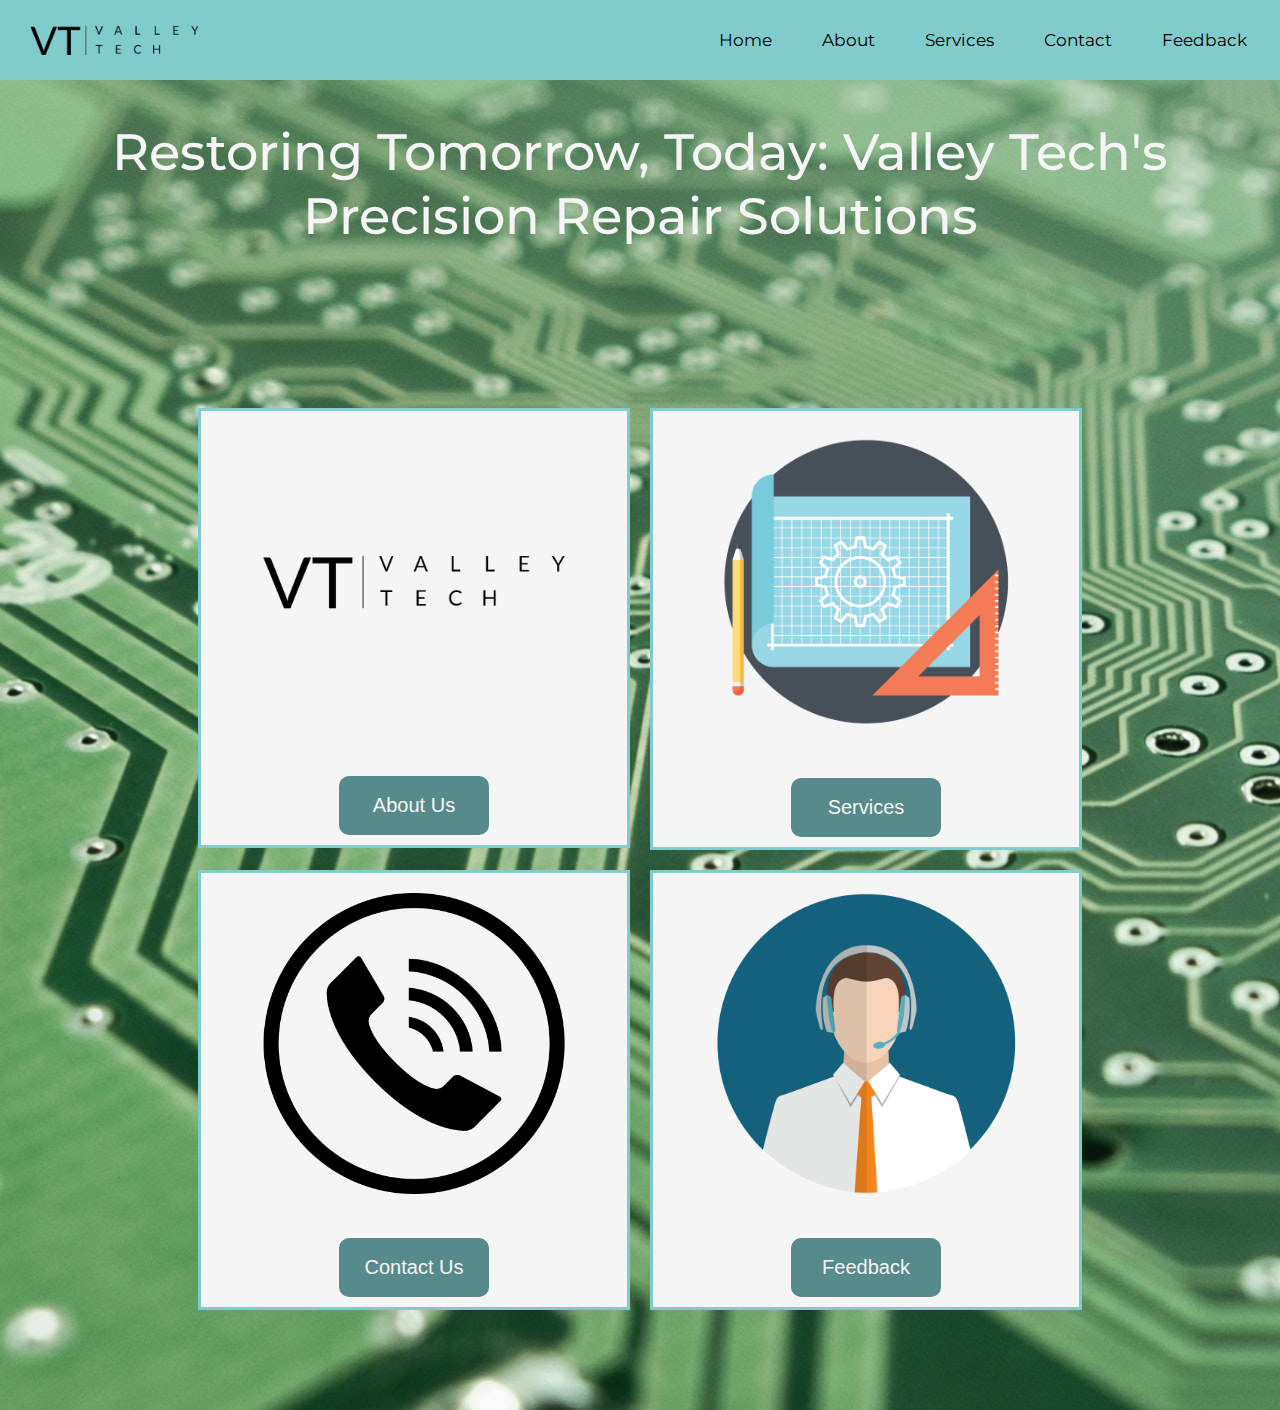
==== commit 0a5dd27f: "update all" ====
--- a/index.html
+++ b/index.html
@@ -40,7 +40,7 @@
                     </div>
                 </div>
                 <div class="home-panel">
-                    <img src="images/ValleyTechLogoSquare.png" alt="">
+                    <img src="images/PC-building-service.png" alt="">
                     <button type="button" class="home-panel-button">Services</button>
                     <div class="home-panel-content panel-content-opacity  ">
                         <p class="home-desc">
@@ -49,7 +49,7 @@
                     </div>
                 </div>
                 <div class="home-panel">
-                    <img src="images/ValleyTechLogoSquare.png" alt="">
+                    <img src="images/remote-support.png" alt="">
                     <button type="button" class="home-panel-button">Contact Us</button>
                     <div class="home-panel-content panel-content-opacity  ">
                         <ul class="home-desc-li">
@@ -60,7 +60,7 @@
                     </div>
                 </div>
                 <div class="home-panel">
-                    <img src="images/ValleyTechLogoSquare.png" alt="">
+                    <img src="images/customerservice.png" alt="">
                     <button type="button" class="home-panel-button">Feedback</button>
                     <div class="home-panel-content panel-content-opacity  ">
                         <p class="home-desc">
--- a/style.css
+++ b/style.css
@@ -140,6 +140,7 @@
     height: max-content;
     position: relative;
     top: 80px;
+    padding: 100px;
 }
 
 .panel-container-home{
@@ -151,10 +152,11 @@
     height: max-content;
     position: relative;
     top: 40px;
+    padding: 100px;
 }
 
 .services-panel{
-    width: 30vw;
+    width: 20%;
     height: max-content;
     background-color: whitesmoke;
     border: solid 3px;
@@ -290,9 +292,11 @@
 .home-panel{
     height: max-content;
     background-color: whitesmoke;
-    flex-basis: 40vw;
+    flex-basis: 40%;
     border: #80CCCC solid;
     border-color: #80CCCC;
+    list-style: none;
+    
 }
 
 
@@ -371,6 +375,19 @@
     font-weight: 400;
 }
 
+.page-desc{
+    font-size: 60px;
+    font-weight: 500;
+    text-align: center;
+    position: relative;
+    top: 80px;
+    color: whitesmoke;
+    line-height: 60px;
+}
+
+.page-desc-container{
+    padding: 40px;
+}
 
 @media (max-width: 950px){
     .logo-image{
@@ -413,6 +430,16 @@
         line-height: 7vw;
         position: relative;
         top: 50px;
+    }
+
+    .page-desc{
+        font-size: 40px;
+        font-weight: 500;
+        text-align: center;
+        position: relative;
+        top: 80px;
+        color: whitesmoke;
+        line-height: 60px;
     }
 
     nav ul{
@@ -491,7 +518,7 @@
 
     .service-desc{
         position: relative;
-        font-size: 2.9vw;
+        font-size: 3.5vw;
     }
 
     .about-us-panel{
@@ -526,7 +553,7 @@
     }
 
     .home-panel img{
-        max-height: 200px;
+        max-height: 300px;
         position: relative;
         top: 0%;
         left: 50%;
@@ -550,19 +577,6 @@
 
 
 
-.page-desc{
-    font-size: 40px;
-    font-weight: 500;
-    text-align: center;
-    position: relative;
-    top: 80px;
-    color: whitesmoke;
-    line-height: 60px;
-}
-
-.page-desc-container{
-    padding: 40px;
-}
 
 .about-us-button {
     background-color: #578a8a;
